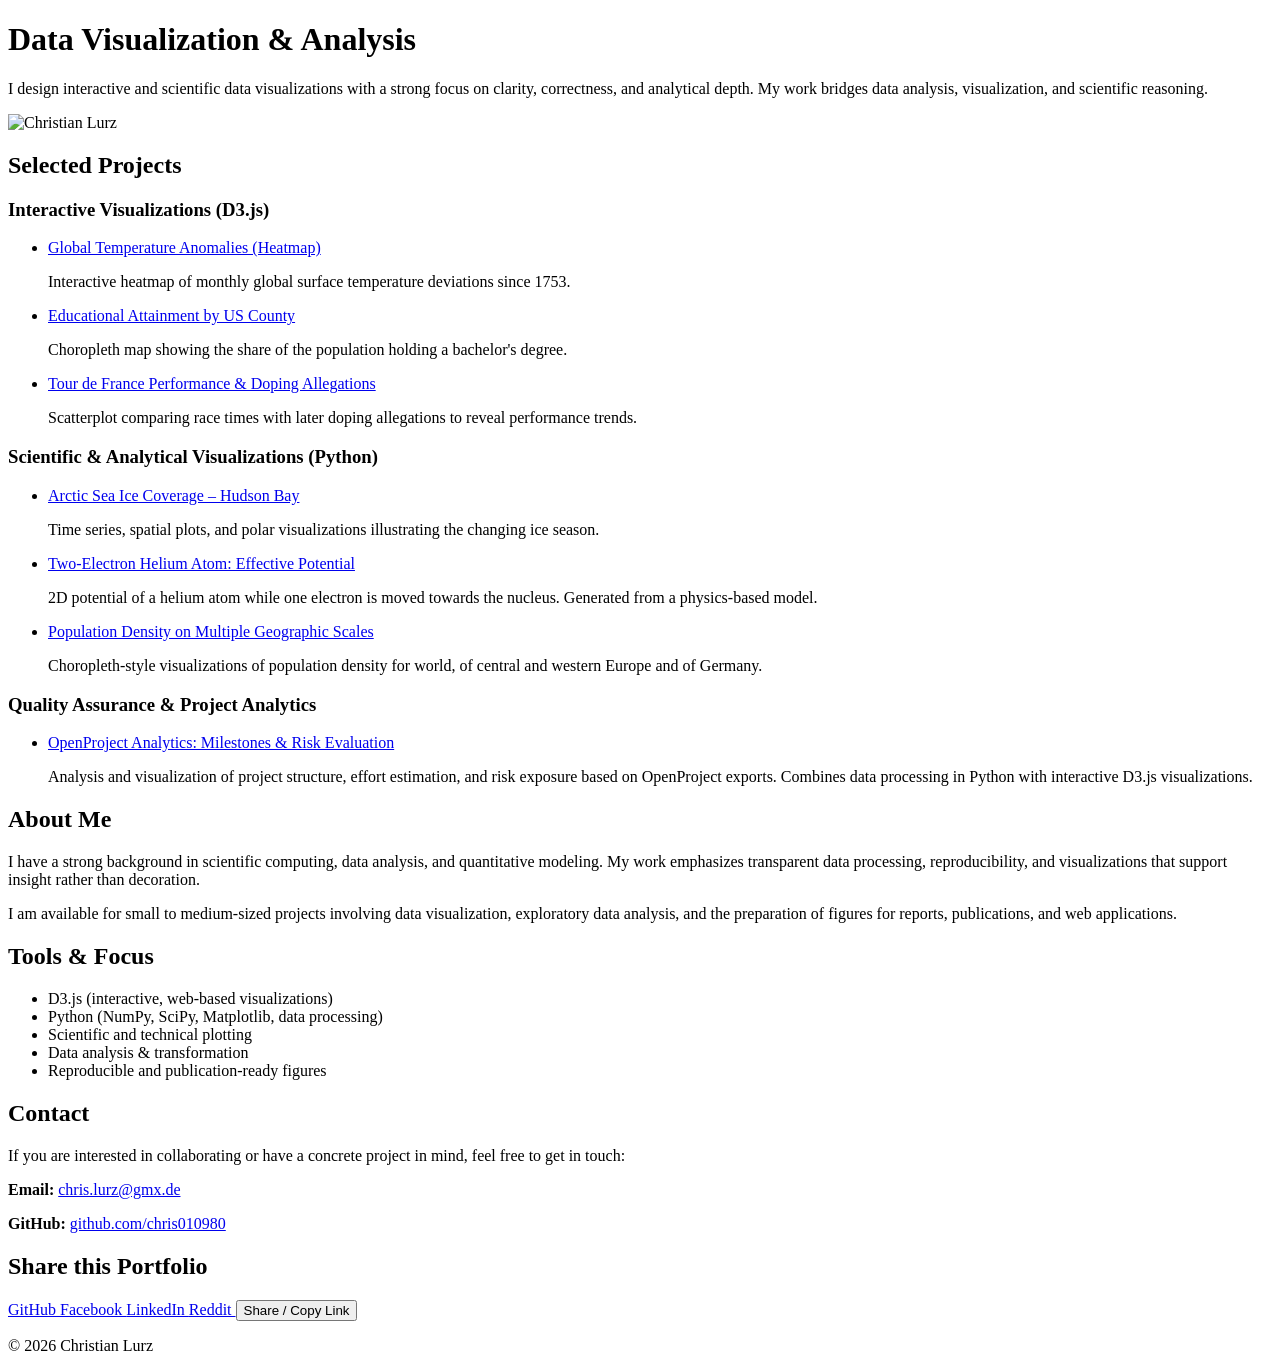
==== index.html @ e7fade0c "update: insert linkedIn link" ====
<!DOCTYPE html>
<html lang="en">
<head>
  <meta charset="UTF-8" />
  <meta name="color-scheme" content="light">
  <meta name="viewport" content="width=device-width, initial-scale=1.0" />
  <title>Data Visualization & Analysis | Christian Lurz</title>

  <meta
    name="description"
    content="Scientific data visualization and analysis using D3.js and Python. Interactive graphics, analytical plots, and publication-quality figures."
  />

  <link rel="stylesheet" href="css/style.css" />
</head>

<body>
  <div class="container">
    <header class="hero">
      <div>
      <h1>Data Visualization & Analysis</h1>
        <p>
          I design interactive and scientific data visualizations with a strong
          focus on clarity, correctness, and analytical depth.
          My work bridges data analysis, visualization, and scientific reasoning.
        </p>
      </div>
      <div>
        <img
          src="img/profile.jpg"
          alt="Christian Lurz"
          class="profile-pic"
        />
      </div>
    </header>
  </div>

  <main>

    <section>
      <h2>Selected Projects</h2>

      <h3>Interactive Visualizations (D3.js)</h3>
      <ul class="project-list">
        <li class="project">
          <a href="projects/heatmap.html">
            Global Temperature Anomalies (Heatmap)
          </a>
          <p>
            Interactive heatmap of monthly global surface temperature deviations since 1753.
          </p>
        </li>

        <li class="project">
          <a href="projects/choropleth.html">
            Educational Attainment by US County
          </a>
          <p>
            Choropleth map showing the share of the population holding a bachelor's degree.
          </p>
        </li>

        <li class="project">
          <a href="projects/scatter.html">
            Tour de France Performance & Doping Allegations
          </a>
          <p>
            Scatterplot comparing race times with later doping allegations to reveal performance trends.
          </p>
        </li>
      </ul>

      <h3>Scientific & Analytical Visualizations (Python)</h3>
      <ul class="project-list">
        <li class="project">
          <a href="projects/sea-ice.html">
            Arctic Sea Ice Coverage – Hudson Bay
          </a>
          <p>
            Time series, spatial plots, and polar visualizations illustrating the changing ice season.
          </p>
        </li>

        <li class="project">
          <a href="projects/helium-potential.html">
            Two-Electron Helium Atom: Effective Potential
          </a>
          <p>
            2D potential of a helium atom while one electron is moved towards the nucleus.
            Generated from a physics-based model.
          </p>
        </li>

        <li class="project">
          <a href="projects/population-density.html">
            Population Density on Multiple Geographic Scales
          </a>
          <p>
            Choropleth-style visualizations of population density for world, of central and western Europe and of Germany.
          </p>
        </li>
      </ul>

      <h3>Quality Assurance & Project Analytics</h3>
      <ul class="project-list">
        <li class="project">
          <a href="projects/openproject-analytics.html">
            OpenProject Analytics: Milestones & Risk Evaluation
          </a>
          <p>
            Analysis and visualization of project structure, effort estimation, and
            risk exposure based on OpenProject exports. Combines data processing in
            Python with interactive D3.js visualizations.
          </p>
        </li>
      </ul>
    </section>

    <section>
      <h2>About Me</h2>
      <p>
        I have a strong background in scientific computing, data analysis, and
        quantitative modeling. My work emphasizes transparent data processing,
        reproducibility, and visualizations that support insight rather than
        decoration.
      </p>

      <p>
        I am available for small to medium-sized projects involving data
        visualization, exploratory data analysis, and the preparation of
        figures for reports, publications, and web applications.
      </p>
    </section>

    <section>
      <h2>Tools & Focus</h2>
      <ul>
        <li>D3.js (interactive, web-based visualizations)</li>
        <li>Python (NumPy, SciPy, Matplotlib, data processing)</li>
        <li>Scientific and technical plotting</li>
        <li>Data analysis & transformation</li>
        <li>Reproducible and publication-ready figures</li>
      </ul>
    </section>

    <section>
      <h2>Contact</h2>
      <p>
        If you are interested in collaborating or have a concrete project in
        mind, feel free to get in touch:
      </p>

      <p>
        <strong>Email:</strong>
        <a href="mailto:chris.lurz@gmx.de">chris.lurz@gmx.de</a>
      </p>

      <p>
        <strong>GitHub:</strong>
        <a href="https://github.com/chris010980" target="_blank" rel="noopener">
          github.com/chris010980
        </a>
      </p>
    </section>

  </main>

  <section class="share-section">
    <h2>Share this Portfolio</h2>

    <div class="share-buttons">

      <a
        class="share-btn github"
        href="https://chris010980.github.io/DataVisualizationAnalysis/index.html"
        target="_blank"
        rel="noopener"
      >
        GitHub
      </a>

      <a
        class="share-btn facebook"
        href="https://www.facebook.com/sharer/sharer.php?u=https://chris010980.github.io/DataVisualizationAnalysis/index.html"
        target="_blank"
        rel="noopener"
      >
        Facebook
      </a>

      <a
        class="share-btn linkedin"
        href="https://www.linkedin.com/sharing/share-offsite/?url=https://chris010980.github.io/DataVisualizationAnalysis/index.html"
        target="_blank"
        rel="noopener"
      >
        LinkedIn
      </a>

      <a
        class="share-btn reddit"
        href="https://www.reddit.com/submit?url=https://chris010980.github.io/DataVisualizationAnalysis/index.html"
        target="_blank"
        rel="noopener"
      >
        Reddit
      </a>

      <button class="share-btn general" id="shareButton">
        Share / Copy Link
      </button>

    </div>

    <p id="shareMessage"></p>
  </section>

  <footer>
    <p>
      © <span id="year"></span> Christian Lurz
    </p>
  </footer>

  <script>
    document.getElementById("year").textContent = new Date().getFullYear();
  </script>
  <script>
    const shareButton = document.getElementById("shareButton");
    const shareMessage = document.getElementById("shareMessage");

    shareButton.addEventListener("click", async () => {

      const shareData = {
        title: "Christian Lurz - Data Visualization & Analysis",
        text: "Scientific data visualization and analysis projects.",
        url: window.location.href
      };

      try {
        if (navigator.share) {
          await navigator.share(shareData);
        } else {
          await navigator.clipboard.writeText(window.location.href);
          shareMessage.textContent = "Link copied to clipboard.";
        }
      } catch (err) {
        console.error(err);
      }
    });
  </script>
  <script src="https://platform.linkedin.com/badges/js/profile.js" async defer type="text/javascript"></script>
</body>
</html>
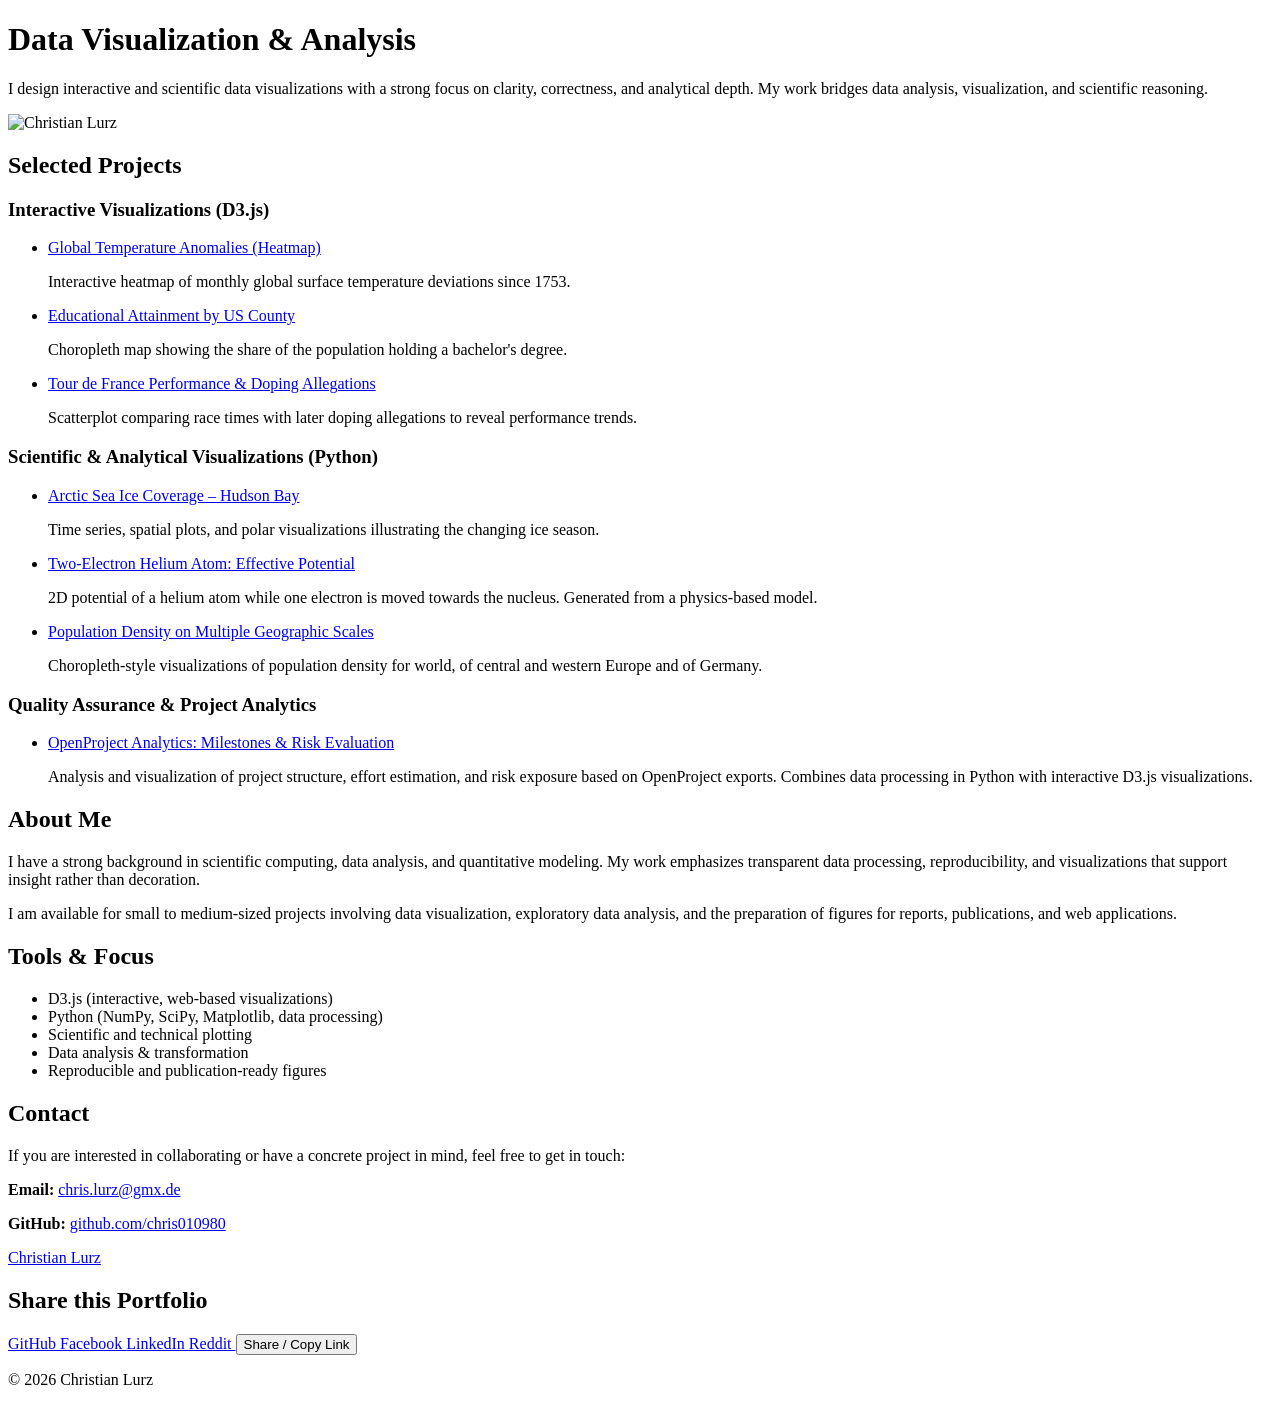
==== commit 9e0cf522: "Update LinkedIn Link" ====
--- a/index.html
+++ b/index.html
@@ -161,6 +161,7 @@
           github.com/chris010980
         </a>
       </p>
+          <div class="badge-base LI-profile-badge" data-locale="de_DE" data-size="medium" data-theme="light" data-type="VERTICAL" data-vanity="christian-lurz-042b67153" data-version="v1"><a class="badge-base__link LI-simple-link" href="https://de.linkedin.com/in/christian-lurz-042b67153?trk=profile-badge">Christian Lurz</a></div>
     </section>
 
   </main>
@@ -213,6 +214,7 @@
     </div>
 
     <p id="shareMessage"></p>
+
   </section>
 
   <footer>
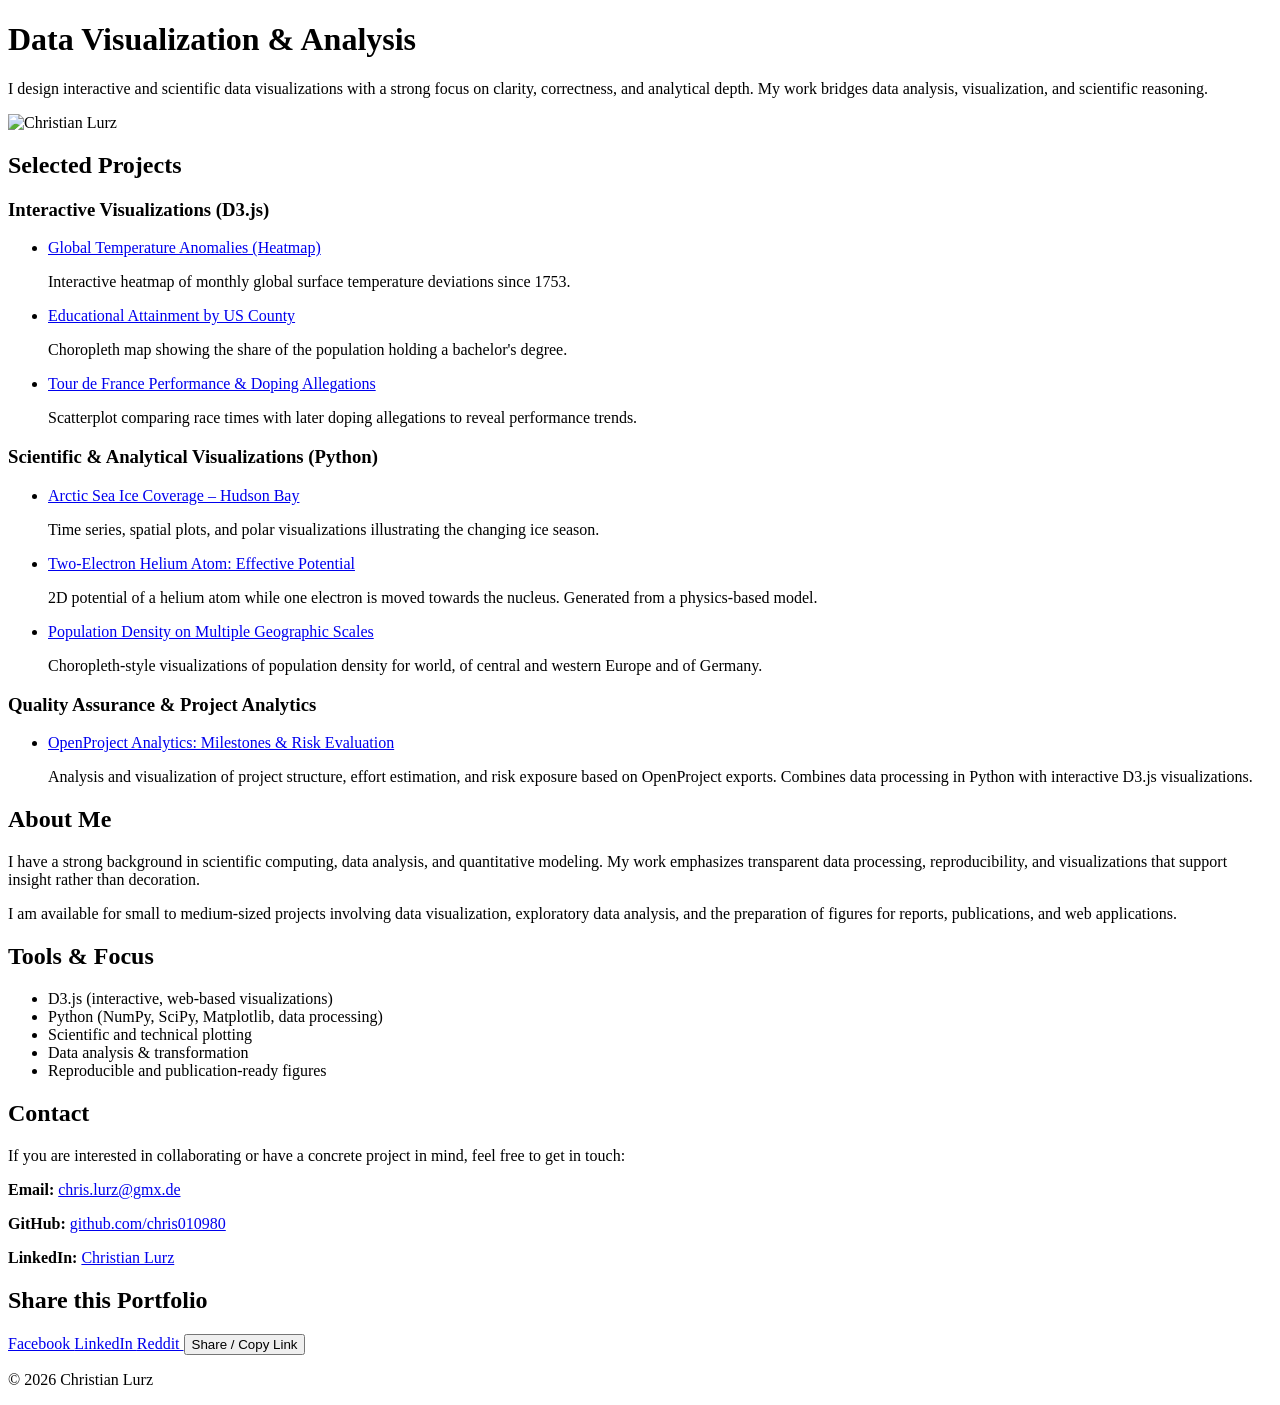
==== commit a7a4577c: "update sea-ice" ====
--- a/index.html
+++ b/index.html
@@ -33,189 +33,185 @@
         />
       </div>
     </header>
+
+
+    <main>
+
+      <section>
+        <h2>Selected Projects</h2>
+
+        <h3>Interactive Visualizations (D3.js)</h3>
+        <ul class="project-list">
+          <li class="project">
+            <a href="projects/heatmap.html">
+              Global Temperature Anomalies (Heatmap)
+            </a>
+            <p>
+              Interactive heatmap of monthly global surface temperature deviations since 1753.
+            </p>
+          </li>
+
+          <li class="project">
+            <a href="projects/choropleth.html">
+              Educational Attainment by US County
+            </a>
+            <p>
+              Choropleth map showing the share of the population holding a bachelor's degree.
+            </p>
+          </li>
+
+          <li class="project">
+            <a href="projects/scatter.html">
+              Tour de France Performance & Doping Allegations
+            </a>
+            <p>
+              Scatterplot comparing race times with later doping allegations to reveal performance trends.
+            </p>
+          </li>
+        </ul>
+
+        <h3>Scientific & Analytical Visualizations (Python)</h3>
+        <ul class="project-list">
+          <li class="project">
+            <a href="projects/sea-ice.html">
+              Arctic Sea Ice Coverage – Hudson Bay
+            </a>
+            <p>
+              Time series, spatial plots, and polar visualizations illustrating the changing ice season.
+            </p>
+          </li>
+
+          <li class="project">
+            <a href="projects/helium-potential.html">
+              Two-Electron Helium Atom: Effective Potential
+            </a>
+            <p>
+              2D potential of a helium atom while one electron is moved towards the nucleus.
+              Generated from a physics-based model.
+            </p>
+          </li>
+
+          <li class="project">
+            <a href="projects/population-density.html">
+              Population Density on Multiple Geographic Scales
+            </a>
+            <p>
+              Choropleth-style visualizations of population density for world, of central and western Europe and of Germany.
+            </p>
+          </li>
+        </ul>
+
+        <h3>Quality Assurance & Project Analytics</h3>
+        <ul class="project-list">
+          <li class="project">
+            <a href="projects/openproject-analytics.html">
+              OpenProject Analytics: Milestones & Risk Evaluation
+            </a>
+            <p>
+              Analysis and visualization of project structure, effort estimation, and
+              risk exposure based on OpenProject exports. Combines data processing in
+              Python with interactive D3.js visualizations.
+            </p>
+          </li>
+        </ul>
+      </section>
+
+      <section>
+        <h2>About Me</h2>
+        <p>
+          I have a strong background in scientific computing, data analysis, and
+          quantitative modeling. My work emphasizes transparent data processing,
+          reproducibility, and visualizations that support insight rather than
+          decoration.
+        </p>
+
+        <p>
+          I am available for small to medium-sized projects involving data
+          visualization, exploratory data analysis, and the preparation of
+          figures for reports, publications, and web applications.
+        </p>
+      </section>
+
+      <section>
+        <h2>Tools & Focus</h2>
+        <ul>
+          <li>D3.js (interactive, web-based visualizations)</li>
+          <li>Python (NumPy, SciPy, Matplotlib, data processing)</li>
+          <li>Scientific and technical plotting</li>
+          <li>Data analysis & transformation</li>
+          <li>Reproducible and publication-ready figures</li>
+        </ul>
+      </section>
+
+      <section>
+        <h2>Contact</h2>
+        <p>
+          If you are interested in collaborating or have a concrete project in
+          mind, feel free to get in touch:
+        </p>
+
+        <p>
+          <strong>Email:</strong>
+          <a href="mailto:chris.lurz@gmx.de">chris.lurz@gmx.de</a>
+        </p>
+
+        <p>
+          <strong>GitHub:</strong>
+          <a href="https://github.com/chris010980" target="_blank" rel="noopener">
+            github.com/chris010980
+          </a>
+        </p>
+        <p>
+            
+            <div class="badge-base LI-profile-badge" data-locale="de_DE" data-size="medium" data-theme="light" data-type="VERTICAL" data-vanity="christian-lurz-042b67153" data-version="v1"><strong>LinkedIn: </strong><a class="badge-base__link LI-simple-link" href="https://de.linkedin.com/in/christian-lurz-042b67153?trk=profile-badge">Christian Lurz</a></div>
+        </p>
+      </section>
+
+      <section class="share-section">
+        <h2>Share this Portfolio</h2>
+
+        <div class="share-buttons">
+
+          <a
+            class="share-btn facebook"
+            href="https://www.facebook.com/sharer/sharer.php?u=https://chris010980.github.io/DataVisualizationAnalysis/index.html"
+            target="_blank"
+            rel="noopener"
+          >
+            Facebook
+          </a>
+
+          <a
+            class="share-btn linkedin"
+            href="https://www.linkedin.com/sharing/share-offsite/?url=https://chris010980.github.io/DataVisualizationAnalysis/index.html"
+            target="_blank"
+            rel="noopener"
+          >
+            LinkedIn
+          </a>
+
+          <a
+            class="share-btn reddit"
+            href="https://www.reddit.com/submit?url=https://chris010980.github.io/DataVisualizationAnalysis/index.html"
+            target="_blank"
+            rel="noopener"
+          >
+            Reddit
+          </a>
+
+          <button class="share-btn general" id="shareButton">
+            Share / Copy Link
+          </button>
+
+        </div>
+
+        <p id="shareMessage"></p>
+
+      </section>
+
+    </main>
+
   </div>
-
-  <main>
-
-    <section>
-      <h2>Selected Projects</h2>
-
-      <h3>Interactive Visualizations (D3.js)</h3>
-      <ul class="project-list">
-        <li class="project">
-          <a href="projects/heatmap.html">
-            Global Temperature Anomalies (Heatmap)
-          </a>
-          <p>
-            Interactive heatmap of monthly global surface temperature deviations since 1753.
-          </p>
-        </li>
-
-        <li class="project">
-          <a href="projects/choropleth.html">
-            Educational Attainment by US County
-          </a>
-          <p>
-            Choropleth map showing the share of the population holding a bachelor's degree.
-          </p>
-        </li>
-
-        <li class="project">
-          <a href="projects/scatter.html">
-            Tour de France Performance & Doping Allegations
-          </a>
-          <p>
-            Scatterplot comparing race times with later doping allegations to reveal performance trends.
-          </p>
-        </li>
-      </ul>
-
-      <h3>Scientific & Analytical Visualizations (Python)</h3>
-      <ul class="project-list">
-        <li class="project">
-          <a href="projects/sea-ice.html">
-            Arctic Sea Ice Coverage – Hudson Bay
-          </a>
-          <p>
-            Time series, spatial plots, and polar visualizations illustrating the changing ice season.
-          </p>
-        </li>
-
-        <li class="project">
-          <a href="projects/helium-potential.html">
-            Two-Electron Helium Atom: Effective Potential
-          </a>
-          <p>
-            2D potential of a helium atom while one electron is moved towards the nucleus.
-            Generated from a physics-based model.
-          </p>
-        </li>
-
-        <li class="project">
-          <a href="projects/population-density.html">
-            Population Density on Multiple Geographic Scales
-          </a>
-          <p>
-            Choropleth-style visualizations of population density for world, of central and western Europe and of Germany.
-          </p>
-        </li>
-      </ul>
-
-      <h3>Quality Assurance & Project Analytics</h3>
-      <ul class="project-list">
-        <li class="project">
-          <a href="projects/openproject-analytics.html">
-            OpenProject Analytics: Milestones & Risk Evaluation
-          </a>
-          <p>
-            Analysis and visualization of project structure, effort estimation, and
-            risk exposure based on OpenProject exports. Combines data processing in
-            Python with interactive D3.js visualizations.
-          </p>
-        </li>
-      </ul>
-    </section>
-
-    <section>
-      <h2>About Me</h2>
-      <p>
-        I have a strong background in scientific computing, data analysis, and
-        quantitative modeling. My work emphasizes transparent data processing,
-        reproducibility, and visualizations that support insight rather than
-        decoration.
-      </p>
-
-      <p>
-        I am available for small to medium-sized projects involving data
-        visualization, exploratory data analysis, and the preparation of
-        figures for reports, publications, and web applications.
-      </p>
-    </section>
-
-    <section>
-      <h2>Tools & Focus</h2>
-      <ul>
-        <li>D3.js (interactive, web-based visualizations)</li>
-        <li>Python (NumPy, SciPy, Matplotlib, data processing)</li>
-        <li>Scientific and technical plotting</li>
-        <li>Data analysis & transformation</li>
-        <li>Reproducible and publication-ready figures</li>
-      </ul>
-    </section>
-
-    <section>
-      <h2>Contact</h2>
-      <p>
-        If you are interested in collaborating or have a concrete project in
-        mind, feel free to get in touch:
-      </p>
-
-      <p>
-        <strong>Email:</strong>
-        <a href="mailto:chris.lurz@gmx.de">chris.lurz@gmx.de</a>
-      </p>
-
-      <p>
-        <strong>GitHub:</strong>
-        <a href="https://github.com/chris010980" target="_blank" rel="noopener">
-          github.com/chris010980
-        </a>
-      </p>
-          <div class="badge-base LI-profile-badge" data-locale="de_DE" data-size="medium" data-theme="light" data-type="VERTICAL" data-vanity="christian-lurz-042b67153" data-version="v1"><a class="badge-base__link LI-simple-link" href="https://de.linkedin.com/in/christian-lurz-042b67153?trk=profile-badge">Christian Lurz</a></div>
-    </section>
-
-  </main>
-
-  <section class="share-section">
-    <h2>Share this Portfolio</h2>
-
-    <div class="share-buttons">
-
-      <a
-        class="share-btn github"
-        href="https://chris010980.github.io/DataVisualizationAnalysis/index.html"
-        target="_blank"
-        rel="noopener"
-      >
-        GitHub
-      </a>
-
-      <a
-        class="share-btn facebook"
-        href="https://www.facebook.com/sharer/sharer.php?u=https://chris010980.github.io/DataVisualizationAnalysis/index.html"
-        target="_blank"
-        rel="noopener"
-      >
-        Facebook
-      </a>
-
-      <a
-        class="share-btn linkedin"
-        href="https://www.linkedin.com/sharing/share-offsite/?url=https://chris010980.github.io/DataVisualizationAnalysis/index.html"
-        target="_blank"
-        rel="noopener"
-      >
-        LinkedIn
-      </a>
-
-      <a
-        class="share-btn reddit"
-        href="https://www.reddit.com/submit?url=https://chris010980.github.io/DataVisualizationAnalysis/index.html"
-        target="_blank"
-        rel="noopener"
-      >
-        Reddit
-      </a>
-
-      <button class="share-btn general" id="shareButton">
-        Share / Copy Link
-      </button>
-
-    </div>
-
-    <p id="shareMessage"></p>
-
-  </section>
 
   <footer>
     <p>
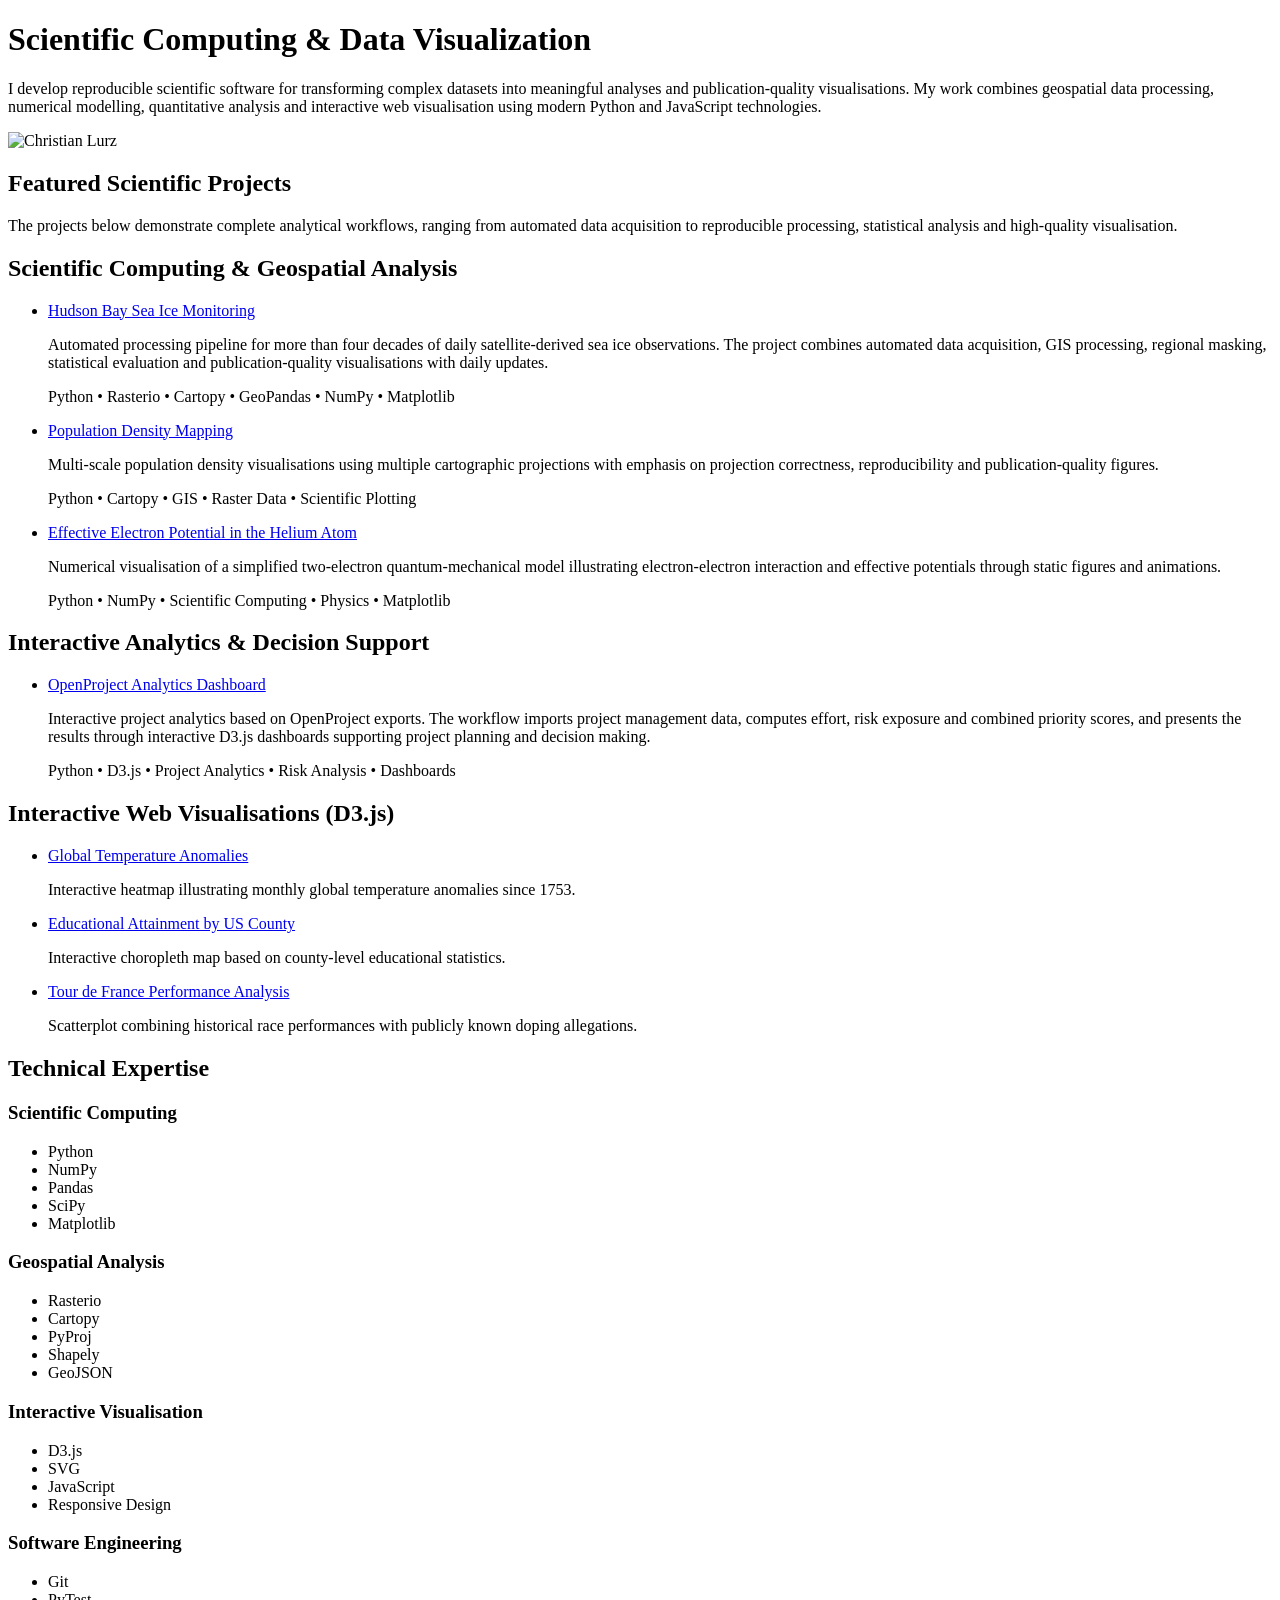
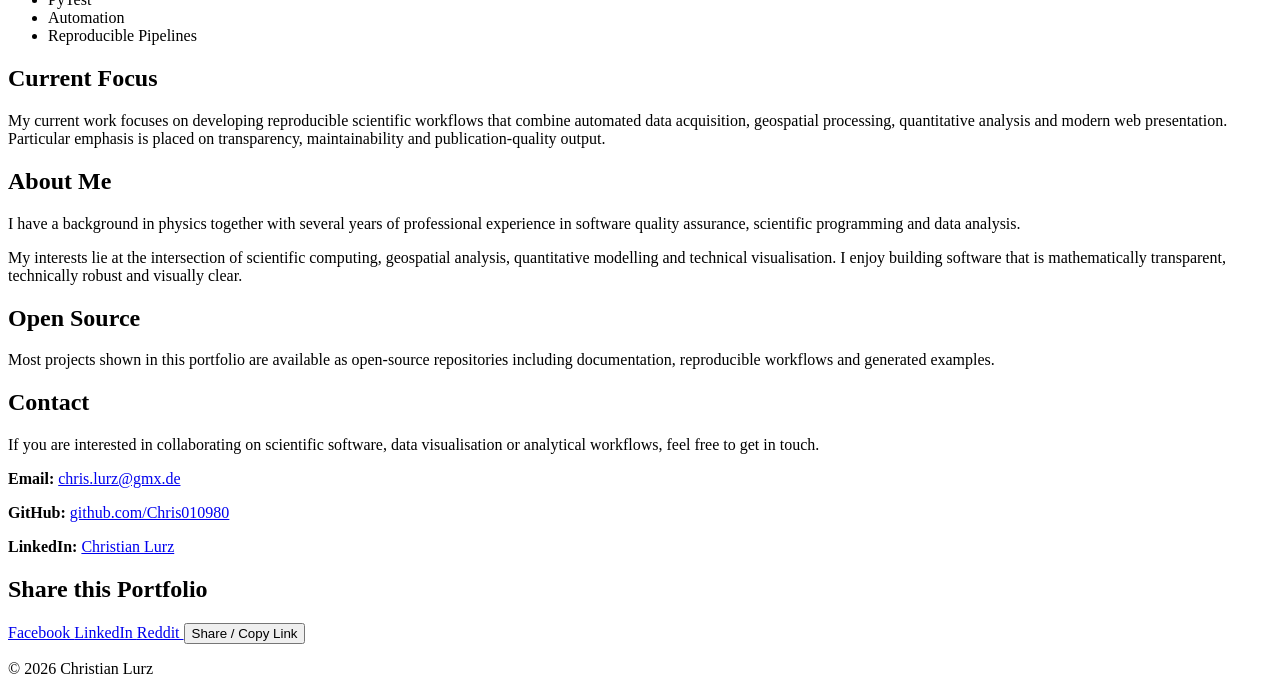
==== commit c5238ae5: "update index.html" ====
--- a/index.html
+++ b/index.html
@@ -4,248 +4,580 @@
   <meta charset="UTF-8" />
   <meta name="color-scheme" content="light">
   <meta name="viewport" content="width=device-width, initial-scale=1.0" />
-  <title>Data Visualization & Analysis | Christian Lurz</title>
+
+  <title>Christian Lurz | Scientific Computing & Data Visualization</title>
 
   <meta
     name="description"
-    content="Scientific data visualization and analysis using D3.js and Python. Interactive graphics, analytical plots, and publication-quality figures."
+    content="Portfolio of scientific computing, geospatial analysis, data visualization and analytical software development using Python and D3.js."
   />
 
   <link rel="stylesheet" href="css/style.css" />
 </head>
 
 <body>
-  <div class="container">
-    <header class="hero">
-      <div>
-      <h1>Data Visualization & Analysis</h1>
-        <p>
-          I design interactive and scientific data visualizations with a strong
-          focus on clarity, correctness, and analytical depth.
-          My work bridges data analysis, visualization, and scientific reasoning.
-        </p>
-      </div>
-      <div>
-        <img
-          src="img/profile.jpg"
-          alt="Christian Lurz"
-          class="profile-pic"
-        />
-      </div>
-    </header>
-
-
-    <main>
-
-      <section>
-        <h2>Selected Projects</h2>
-
-        <h3>Interactive Visualizations (D3.js)</h3>
-        <ul class="project-list">
-          <li class="project">
-            <a href="projects/heatmap.html">
-              Global Temperature Anomalies (Heatmap)
-            </a>
-            <p>
-              Interactive heatmap of monthly global surface temperature deviations since 1753.
-            </p>
-          </li>
-
-          <li class="project">
-            <a href="projects/choropleth.html">
-              Educational Attainment by US County
-            </a>
-            <p>
-              Choropleth map showing the share of the population holding a bachelor's degree.
-            </p>
-          </li>
-
-          <li class="project">
-            <a href="projects/scatter.html">
-              Tour de France Performance & Doping Allegations
-            </a>
-            <p>
-              Scatterplot comparing race times with later doping allegations to reveal performance trends.
-            </p>
-          </li>
-        </ul>
-
-        <h3>Scientific & Analytical Visualizations (Python)</h3>
-        <ul class="project-list">
-          <li class="project">
-            <a href="projects/sea-ice.html">
-              Arctic Sea Ice Coverage – Hudson Bay
-            </a>
-            <p>
-              Time series, spatial plots, and polar visualizations illustrating the changing ice season.
-            </p>
-          </li>
-
-          <li class="project">
-            <a href="projects/helium-potential.html">
-              Two-Electron Helium Atom: Effective Potential
-            </a>
-            <p>
-              2D potential of a helium atom while one electron is moved towards the nucleus.
-              Generated from a physics-based model.
-            </p>
-          </li>
-
-          <li class="project">
-            <a href="projects/population-density.html">
-              Population Density on Multiple Geographic Scales
-            </a>
-            <p>
-              Choropleth-style visualizations of population density for world, of central and western Europe and of Germany.
-            </p>
-          </li>
-        </ul>
-
-        <h3>Quality Assurance & Project Analytics</h3>
-        <ul class="project-list">
-          <li class="project">
-            <a href="projects/openproject-analytics.html">
-              OpenProject Analytics: Milestones & Risk Evaluation
-            </a>
-            <p>
-              Analysis and visualization of project structure, effort estimation, and
-              risk exposure based on OpenProject exports. Combines data processing in
-              Python with interactive D3.js visualizations.
-            </p>
-          </li>
-        </ul>
-      </section>
-
-      <section>
-        <h2>About Me</h2>
-        <p>
-          I have a strong background in scientific computing, data analysis, and
-          quantitative modeling. My work emphasizes transparent data processing,
-          reproducibility, and visualizations that support insight rather than
-          decoration.
-        </p>
-
-        <p>
-          I am available for small to medium-sized projects involving data
-          visualization, exploratory data analysis, and the preparation of
-          figures for reports, publications, and web applications.
-        </p>
-      </section>
-
-      <section>
-        <h2>Tools & Focus</h2>
-        <ul>
-          <li>D3.js (interactive, web-based visualizations)</li>
-          <li>Python (NumPy, SciPy, Matplotlib, data processing)</li>
-          <li>Scientific and technical plotting</li>
-          <li>Data analysis & transformation</li>
-          <li>Reproducible and publication-ready figures</li>
-        </ul>
-      </section>
-
-      <section>
-        <h2>Contact</h2>
-        <p>
-          If you are interested in collaborating or have a concrete project in
-          mind, feel free to get in touch:
-        </p>
-
-        <p>
-          <strong>Email:</strong>
-          <a href="mailto:chris.lurz@gmx.de">chris.lurz@gmx.de</a>
-        </p>
-
-        <p>
-          <strong>GitHub:</strong>
-          <a href="https://github.com/chris010980" target="_blank" rel="noopener">
-            github.com/chris010980
-          </a>
-        </p>
-        <p>
-            
-            <div class="badge-base LI-profile-badge" data-locale="de_DE" data-size="medium" data-theme="light" data-type="VERTICAL" data-vanity="christian-lurz-042b67153" data-version="v1"><strong>LinkedIn: </strong><a class="badge-base__link LI-simple-link" href="https://de.linkedin.com/in/christian-lurz-042b67153?trk=profile-badge">Christian Lurz</a></div>
-        </p>
-      </section>
-
-      <section class="share-section">
-        <h2>Share this Portfolio</h2>
-
-        <div class="share-buttons">
-
-          <a
-            class="share-btn facebook"
-            href="https://www.facebook.com/sharer/sharer.php?u=https://chris010980.github.io/DataVisualizationAnalysis/index.html"
-            target="_blank"
-            rel="noopener"
-          >
-            Facebook
-          </a>
-
-          <a
-            class="share-btn linkedin"
-            href="https://www.linkedin.com/sharing/share-offsite/?url=https://chris010980.github.io/DataVisualizationAnalysis/index.html"
-            target="_blank"
-            rel="noopener"
-          >
-            LinkedIn
-          </a>
-
-          <a
-            class="share-btn reddit"
-            href="https://www.reddit.com/submit?url=https://chris010980.github.io/DataVisualizationAnalysis/index.html"
-            target="_blank"
-            rel="noopener"
-          >
-            Reddit
-          </a>
-
-          <button class="share-btn general" id="shareButton">
-            Share / Copy Link
-          </button>
-
-        </div>
-
-        <p id="shareMessage"></p>
-
-      </section>
-
-    </main>
+
+<div class="container">
+
+<header class="hero">
+
+  <div>
+
+    <h1>Scientific Computing & Data Visualization</h1>
+
+    <p>
+
+      I develop reproducible scientific software for transforming complex datasets
+      into meaningful analyses and publication-quality visualisations.
+
+      My work combines geospatial data processing, numerical modelling,
+      quantitative analysis and interactive web visualisation using modern
+      Python and JavaScript technologies.
+
+    </p>
 
   </div>
 
-  <footer>
-    <p>
-      © <span id="year"></span> Christian Lurz
-    </p>
-  </footer>
-
-  <script>
-    document.getElementById("year").textContent = new Date().getFullYear();
-  </script>
-  <script>
-    const shareButton = document.getElementById("shareButton");
-    const shareMessage = document.getElementById("shareMessage");
-
-    shareButton.addEventListener("click", async () => {
-
-      const shareData = {
-        title: "Christian Lurz - Data Visualization & Analysis",
-        text: "Scientific data visualization and analysis projects.",
+  <div>
+
+    <img
+      src="img/profile.jpg"
+      alt="Christian Lurz"
+      class="profile-pic"
+    />
+
+  </div>
+
+</header>
+
+<main>
+
+<!-- ===================================================== -->
+
+<section>
+
+<h2>Featured Scientific Projects</h2>
+
+<p>
+
+The projects below demonstrate complete analytical workflows,
+ranging from automated data acquisition to reproducible processing,
+statistical analysis and high-quality visualisation.
+
+</p>
+
+</section>
+
+<!-- ===================================================== -->
+
+<section>
+
+<h2>Scientific Computing & Geospatial Analysis</h2>
+
+<ul class="project-list">
+
+<li class="project">
+
+<a href="projects/sea-ice.html">
+
+Hudson Bay Sea Ice Monitoring
+
+</a>
+
+<p>
+
+Automated processing pipeline for more than four decades of daily
+satellite-derived sea ice observations.
+
+The project combines automated data acquisition, GIS processing,
+regional masking, statistical evaluation and publication-quality
+visualisations with daily updates.
+
+</p>
+
+<p class="project-tags">
+
+Python • Rasterio • Cartopy • GeoPandas • NumPy • Matplotlib
+
+</p>
+
+</li>
+
+<li class="project">
+
+<a href="projects/population-density.html">
+
+Population Density Mapping
+
+</a>
+
+<p>
+
+Multi-scale population density visualisations using multiple
+cartographic projections with emphasis on projection correctness,
+reproducibility and publication-quality figures.
+
+</p>
+
+<p class="project-tags">
+
+Python • Cartopy • GIS • Raster Data • Scientific Plotting
+
+</p>
+
+</li>
+
+<li class="project">
+
+<a href="projects/helium-potential.html">
+
+Effective Electron Potential in the Helium Atom
+
+</a>
+
+<p>
+
+Numerical visualisation of a simplified two-electron quantum-mechanical
+model illustrating electron-electron interaction and effective
+potentials through static figures and animations.
+
+</p>
+
+<p class="project-tags">
+
+Python • NumPy • Scientific Computing • Physics • Matplotlib
+
+</p>
+
+</li>
+
+</ul>
+
+</section>
+
+<!-- ===================================================== -->
+
+<section>
+
+<h2>Interactive Analytics & Decision Support</h2>
+
+<ul class="project-list">
+
+<li class="project">
+
+<a href="projects/openproject-analytics.html">
+
+OpenProject Analytics Dashboard
+
+</a>
+
+<p>
+
+Interactive project analytics based on OpenProject exports.
+
+The workflow imports project management data, computes effort,
+risk exposure and combined priority scores, and presents the
+results through interactive D3.js dashboards supporting
+project planning and decision making.
+
+</p>
+
+<p class="project-tags">
+
+Python • D3.js • Project Analytics • Risk Analysis • Dashboards
+
+</p>
+
+</li>
+
+</ul>
+
+</section>
+
+<!-- ===================================================== -->
+
+<section>
+
+<h2>Interactive Web Visualisations (D3.js)</h2>
+
+<ul class="project-list">
+
+<li class="project">
+
+<a href="projects/heatmap.html">
+
+Global Temperature Anomalies
+
+</a>
+
+<p>
+
+Interactive heatmap illustrating monthly global temperature
+anomalies since 1753.
+
+</p>
+
+</li>
+
+<li class="project">
+
+<a href="projects/choropleth.html">
+
+Educational Attainment by US County
+
+</a>
+
+<p>
+
+Interactive choropleth map based on county-level educational
+statistics.
+
+</p>
+
+</li>
+
+<li class="project">
+
+<a href="projects/scatter.html">
+
+Tour de France Performance Analysis
+
+</a>
+
+<p>
+
+Scatterplot combining historical race performances with publicly
+known doping allegations.
+
+</p>
+
+</li>
+
+</ul>
+
+</section>
+
+<!-- ===================================================== -->
+
+<section>
+
+<h2>Technical Expertise</h2>
+
+<div class="stats-grid">
+
+<div class="stat-card">
+
+<h3>Scientific Computing</h3>
+
+<ul>
+
+<li>Python</li>
+<li>NumPy</li>
+<li>Pandas</li>
+<li>SciPy</li>
+<li>Matplotlib</li>
+
+</ul>
+
+</div>
+
+<div class="stat-card">
+
+<h3>Geospatial Analysis</h3>
+
+<ul>
+
+<li>Rasterio</li>
+<li>Cartopy</li>
+<li>PyProj</li>
+<li>Shapely</li>
+<li>GeoJSON</li>
+
+</ul>
+
+</div>
+
+<div class="stat-card">
+
+<h3>Interactive Visualisation</h3>
+
+<ul>
+
+<li>D3.js</li>
+<li>SVG</li>
+<li>JavaScript</li>
+<li>Responsive Design</li>
+
+</ul>
+
+</div>
+
+<div class="stat-card">
+
+<h3>Software Engineering</h3>
+
+<ul>
+
+<li>Git</li>
+<li>PyTest</li>
+<li>Automation</li>
+<li>Reproducible Pipelines</li>
+
+</ul>
+
+</div>
+
+</div>
+
+</section>
+
+<!-- ===================================================== -->
+
+<section>
+
+<h2>Current Focus</h2>
+
+<p>
+
+My current work focuses on developing reproducible scientific
+workflows that combine automated data acquisition,
+geospatial processing, quantitative analysis and modern web
+presentation.
+
+Particular emphasis is placed on transparency,
+maintainability and publication-quality output.
+
+</p>
+
+</section>
+
+<!-- ===================================================== -->
+
+<section>
+
+<h2>About Me</h2>
+
+<p>
+
+I have a background in physics together with several years of
+professional experience in software quality assurance,
+scientific programming and data analysis.
+
+</p>
+
+<p>
+
+My interests lie at the intersection of scientific computing,
+geospatial analysis, quantitative modelling and technical
+visualisation.
+
+I enjoy building software that is mathematically transparent,
+technically robust and visually clear.
+
+</p>
+
+</section>
+
+<!-- ===================================================== -->
+
+<section>
+
+<h2>Open Source</h2>
+
+<p>
+
+Most projects shown in this portfolio are available as
+open-source repositories including documentation,
+reproducible workflows and generated examples.
+
+</p>
+
+</section>
+
+<!-- ===================================================== -->
+
+<section>
+
+<h2>Contact</h2>
+
+<p>
+
+If you are interested in collaborating on scientific software,
+data visualisation or analytical workflows,
+feel free to get in touch.
+
+</p>
+
+<p>
+
+<strong>Email:</strong>
+
+<a href="mailto:chris.lurz@gmx.de">
+
+chris.lurz@gmx.de
+
+</a>
+
+</p>
+
+<p>
+
+<strong>GitHub:</strong>
+
+<a href="https://github.com/Chris010980"
+target="_blank"
+rel="noopener">
+
+github.com/Chris010980
+
+</a>
+
+</p>
+
+<p>
+
+<div
+class="badge-base LI-profile-badge"
+data-locale="de_DE"
+data-size="medium"
+data-theme="light"
+data-type="VERTICAL"
+data-vanity="christian-lurz-042b67153"
+data-version="v1">
+
+<strong>LinkedIn:</strong>
+
+<a
+class="badge-base__link LI-simple-link"
+href="https://de.linkedin.com/in/christian-lurz-042b67153">
+
+Christian Lurz
+
+</a>
+
+</div>
+
+</p>
+
+</section>
+
+<!-- ===================================================== -->
+
+<section class="share-section">
+
+<h2>Share this Portfolio</h2>
+
+<div class="share-buttons">
+
+<a
+class="share-btn facebook"
+href="https://www.facebook.com/sharer/sharer.php?u=https://chris010980.github.io/DataVisualizationAnalysis/index.html"
+target="_blank"
+rel="noopener">
+
+Facebook
+
+</a>
+
+<a
+class="share-btn linkedin"
+href="https://www.linkedin.com/sharing/share-offsite/?url=https://chris010980.github.io/DataVisualizationAnalysis/index.html"
+target="_blank"
+rel="noopener">
+
+LinkedIn
+
+</a>
+
+<a
+class="share-btn reddit"
+href="https://www.reddit.com/submit?url=https://chris010980.github.io/DataVisualizationAnalysis/index.html"
+target="_blank"
+rel="noopener">
+
+Reddit
+
+</a>
+
+<button
+class="share-btn general"
+id="shareButton">
+
+Share / Copy Link
+
+</button>
+
+</div>
+
+<p id="shareMessage"></p>
+
+</section>
+
+</main>
+
+<footer>
+
+<p>
+
+© <span id="year"></span> Christian Lurz
+
+</p>
+
+</footer>
+
+</div>
+
+<script>
+document.getElementById("year").textContent = new Date().getFullYear();
+</script>
+
+<script>
+
+const shareButton = document.getElementById("shareButton");
+const shareMessage = document.getElementById("shareMessage");
+
+shareButton.addEventListener("click", async () => {
+
+    const shareData = {
+
+        title: "Scientific Computing & Data Visualization",
+        text: "Portfolio of scientific computing and analytical software development.",
         url: window.location.href
-      };
-
-      try {
+
+    };
+
+    try {
+
         if (navigator.share) {
-          await navigator.share(shareData);
+
+            await navigator.share(shareData);
+
         } else {
-          await navigator.clipboard.writeText(window.location.href);
-          shareMessage.textContent = "Link copied to clipboard.";
+
+            await navigator.clipboard.writeText(window.location.href);
+
+            shareMessage.textContent =
+                "Link copied to clipboard.";
+
         }
-      } catch (err) {
+
+    }
+
+    catch(err) {
+
         console.error(err);
-      }
-    });
-  </script>
-  <script src="https://platform.linkedin.com/badges/js/profile.js" async defer type="text/javascript"></script>
+
+    }
+
+});
+
+</script>
+
+<script
+src="https://platform.linkedin.com/badges/js/profile.js"
+async
+defer
+type="text/javascript"></script>
+
 </body>
-</html>
+</html>
